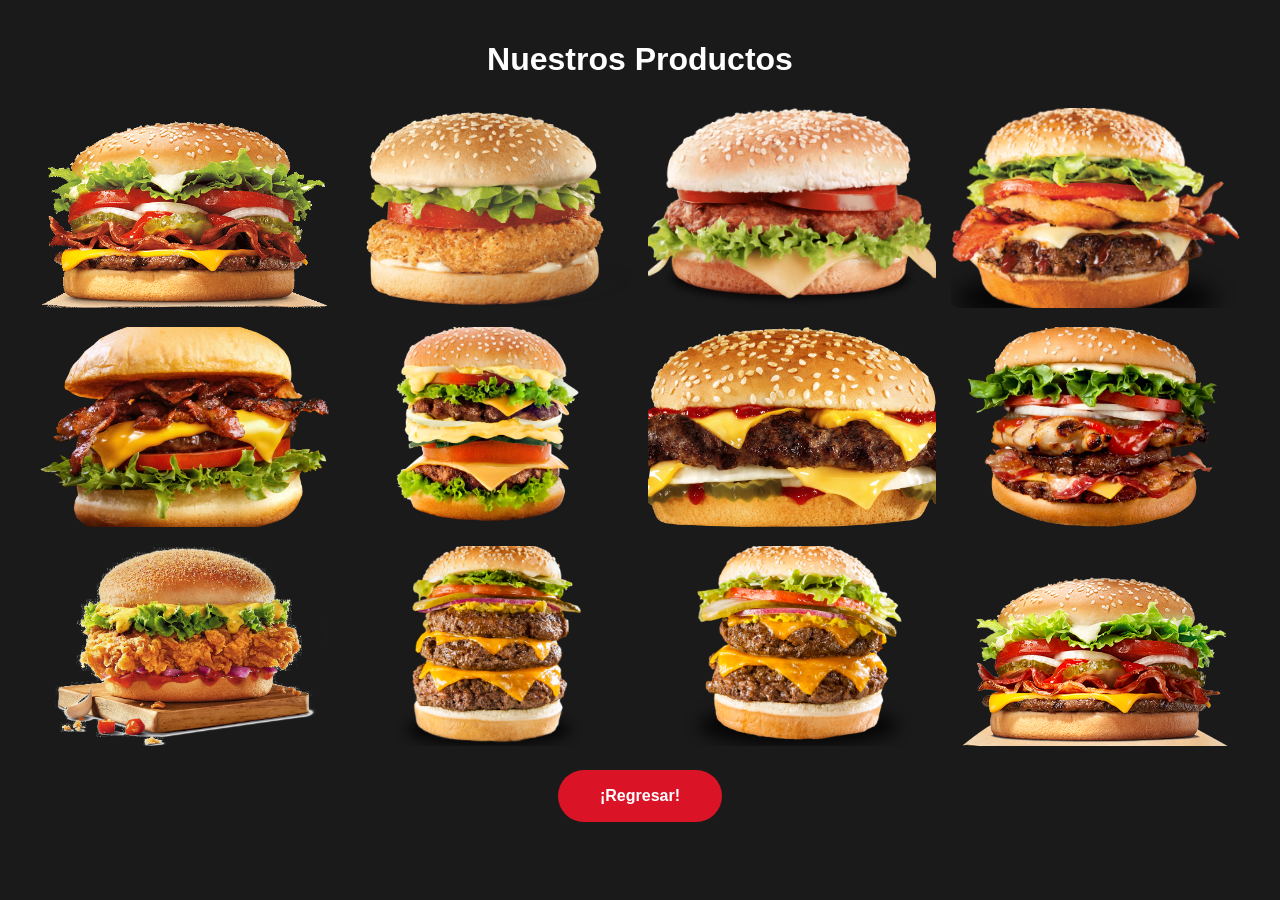
==== productos.html @ 5231ac80 "Add files via upload" ====
<!DOCTYPE html>
<html lang="es">
<head>
    <meta charset="UTF-8">
    <meta name="viewport" content="width=device-width, initial-scale=1.0">
    <title>Galería Grid sin JS</title>
    <style>
        /* Estilos generales */
        body {
            font-family: Arial, sans-serif;
            background-color: #1a1a1a;
            margin: 0;
            padding: 20px;
            color: #fff;
        }

        h1 {
            text-align: center;
            margin-bottom: 30px;
        }

        /* GRID DE IMÁGENES */
        .gallery-grid {
            display: grid;
            grid-template-columns: repeat(auto-fit, minmax(250px, 1fr));
            gap: 15px;
            max-width: 1200px;
            margin: 0 auto;
        }

        .gallery-item {
            width: 100%;
            height: 200px;
            object-fit: cover;
            border-radius: 8px;
            cursor: pointer;
            transition: transform 0.3s ease, box-shadow 0.3s ease;
        }

        .gallery-item:hover {
            transform: scale(1.03);
            box-shadow: 0 5px 15px rgba(255, 255, 255, 0.2);
        }

        /* MODAL (Ventana emergente) */
        .modal {
            display: none; /* Oculto por defecto */
            position: fixed;
            top: 0; left: 0; right: 0; bottom: 0;
            background-color: rgba(0, 0, 0, 0.85); /* Fondo oscuro general */
            z-index: 1000;
            justify-content: center;
            align-items: center;
        }

        /* MAGIA CSS: Muestra el modal cuando su ID coincide con el hash de la URL (#) */
        .modal:target {
            display: flex;
        }

        /* Área invisible para cerrar al hacer clic afuera */
        .close-overlay {
            position: absolute;
            top: 0; left: 0; right: 0; bottom: 0;
            cursor: default;
        }

        /* Contenido del Modal (Imagen + Texto) */
        .modal-content {
            position: relative;
            display: flex;
            flex-direction: row;
            max-width: 900px;
            width: 90%;
            height: 60vh;
            border-radius: 10px;
            overflow: hidden;
            box-shadow: 0 10px 30px rgba(131, 131, 131, 0.5);
            background: transparent;
            z-index: 1001;
        }

        .modal-image {
            width:  50%;
            object-fit: cover;
        }

        /* Caja de texto con transparencia al lado de la imagen */
        .modal-text {
            width: 40%;
            background-color: rgba(15, 15, 15, 0.7); /* Transparencia */
            backdrop-filter: blur(10px); /* Efecto cristal/desenfoque */
            padding: 30px;
            display: flex;
            flex-direction: column;
            justify-content: center;
            background: transparent;
        }

        .modal-text h2 {
            margin-top: 0;
            color: #4CAF50;
        }

        .modal-text p {
            line-height: 1.6;
            font-size: 1.1em;
        }

        /* Botón para cerrar */
        .close-btn {
            position: absolute;
            top: 15px;
            right: 20px;
            color: white;
            font-size: 30px;
            text-decoration: none;
            font-weight: bold;
            transition: color 0.3s;
            z-index: 1002;
        }

        .close-btn:hover {
            color: #ff4c4c;
        }

        /* Responsive para pantallas pequeñas */
        @media (max-width: 768px) {
            .modal-content {
                flex-direction: column;
                height: 80vh;
            }
            .modal-image {
                width: 100%;
                height: 50%;
            }
            .modal-text {
                width: 100%;
                height: 50%;
            }
        }
                .btn-pildora {
            border-radius: 50px;
        }
        .btn-pildora{
            display: inline-block; /* Permite aplicar padding y marging correctamente */
            text-decoration: none;
            background-color: #da1327;
            color: white;
            padding: 15px 40px; /* Relleno Horizontal */
            border-radius: 50px; /* crea el efecto redondeado de la pildora */
            font-weight: bold;
            border: 2px solid transparent;
            transition: 0.3s;
        }
        .btn-pildora:hover{
            background-color: white;
            color: #e22717;
            border:2px solid #5039e6;}
    </style>
</head>
<body>
    <h1>Nuestros Productos</h1>
    <div class="gallery-grid">
        <a href="#img1"><img src="img/h1.png" class="gallery-item" alt="Imagen 1"></a>
        <a href="#img2"><img src="img/h2.png" class="gallery-item" alt="Imagen 2"></a>
        <a href="#img3"><img src="img/h3.png" class="gallery-item" alt="Imagen 3"></a>
        <a href="#img4"><img src="img/h4-600x600.png" class="gallery-item" alt="Imagen 4"></a>
        <a href="#img5"><img src="img/h5.png" class="gallery-item" alt="Imagen 5"></a>
        <a href="#img6"><img src="img/h6-600x600.png" class="gallery-item" alt="Imagen 6"></a>
        <a href="#img7"><img src="img/h7.png" class="gallery-item" alt="Imagen 7"></a>
        <a href="#img8"><img src="img/h8.png" class="gallery-item" alt="Imagen 8"></a>
        <a href="#img9"><img src="img/h9.png" class="gallery-item" alt="Imagen 9"></a>
        <a href="#img10"><img src="img/h10-600x600.png" class="gallery-item" alt="Imagen 10"></a>
        <a href="#img11"><img src="img/h11-600x600.png" class="gallery-item" alt="Imagen 11"></a>
        <a href="#img12"><img src="img/h12.png" class="gallery-item" alt="Imagen 12"></a>
    </div>
    <div id="img1" class="modal">
        <a href="#" class="close-overlay"></a> <div class="modal-content">
            <img src="img/h1-300x300.png" class="modal-image" alt="Imagen 1">
            <div class="modal-text">
                <h2>Hamburguesa Especial con Pepinillos</h2>
                <p>Este es el párrafo descriptivo de la imagen 1. Esta caja tiene un color oscuro con transparencia y un ligero efecto de desenfoque por debajo (backdrop-filter) para que sea estéticamente moderno.</p>
            </div>
            <a href="#" class="close-btn">&times;</a> </div>
    </div>
    <div id="img2" class="modal">
        <a href="#" class="close-overlay"></a>
        <div class="modal-content">
            <img src="img/h2-300x300.png" class="modal-image" alt="Imagen 2">
            <div class="modal-text">
                <h2>Hambuerguesa de Pollo</h2>
                <p>Explorando paisajes naturales. Al utilizar puro CSS, nuestra web se mantiene rápida y libre de scripts adicionales, mejorando el rendimiento y la seguridad de la página.</p>
            </div>
            <a href="#" class="close-btn">&times;</a>
        </div>
    </div>
    <div id="img3" class="modal">
        <a href="#" class="close-overlay"></a>
        <div class="modal-content">
            <img src="img/h3-300x300.png" class="modal-image" alt="Imagen 3">
            <div class="modal-text">
                <h2>Hamburguesa de Pollo con Queso</h2>
                <p>Descripción detallada de la imagen número tres. El truco principal radica en la pseudo-clase `:target` que reacciona a los enlaces ancla.</p>
            </div>
            <a href="#" class="close-btn">&times;</a>
        </div>
    </div>

    <div id="img4" class="modal">
        <a href="#" class="close-overlay"></a>
        <div class="modal-content">
            <img src="img/h4-300x300.png" class="modal-image" alt="Imagen 4">
            <div class="modal-text">
                <h2>Imagen 4</h2>
                <p>Acompañando esta hermosa captura con un texto descriptivo situado a un lado sobre fondo translúcido.</p>
            </div>
            <a href="#" class="close-btn">&times;</a>
        </div>
    </div>

    <div id="img5" class="modal">
        <a href="#" class="close-overlay"></a>
        <div class="modal-content">
            <img src="img/h5-300x300.png" class="modal-image" alt="Imagen 5">
            <div class="modal-text">
                <h2>Imagen 5</h2>
                <p>La adaptación a pantallas móviles se logra con `@media queries` en CSS, cambiando la caja a formato columna (vertical).</p>
            </div>
            <a href="#" class="close-btn">&times;</a>
        </div>
    </div>

    <div id="img6" class="modal">
        <a href="#" class="close-overlay"></a>
        <div class="modal-content">
            <img src="img/h6-300x300.png" class="modal-image" alt="Imagen 6">
            <div class="modal-text">
                <h2>Imagen 6</h2>
                <p>Puedes cambiar las imágenes simplemente reemplazando los enlaces dentro de la etiqueta img correspondientes.</p>
            </div>
            <a href="#" class="close-btn">&times;</a>
        </div>
    </div>

    <div id="img7" class="modal">
        <a href="#" class="close-overlay"></a>
        <div class="modal-content">
            <img src="img/h7-300x300.png" class="modal-image" alt="Imagen 7">
            <div class="modal-text">
                <h2>Imagen 7</h2>
                <p>Información relevante sobre el elemento visual número siete, destacando tonos, colores y composición fotográfica.</p>
            </div>
            <a href="#" class="close-btn">&times;</a>
        </div>
    </div>

    <div id="img8" class="modal">
        <a href="#" class="close-overlay"></a>
        <div class="modal-content">
            <img src="img/h8-300x300.png" class="modal-image" alt="Imagen 8">
            <div class="modal-text">
                <h2>Imagen 8</h2>
                <p>Otro ejemplo de cómo el texto fluye dentro de su propio espacio del 40% del ancho mientras la imagen ocupa el 60% restante.</p>
            </div>
            <a href="#" class="close-btn">&times;</a>
        </div>
    </div>

    <div id="img9" class="modal">
        <a href="#" class="close-overlay"></a>
        <div class="modal-content">
            <img src="img/h9-300x300.png" class="modal-image" alt="Imagen 9">
            <div class="modal-text">
                <h2>Imagen 9</h2>
                <p>Recuerda que al hacer clic fuera del recuadro principal, el modal se cerrará automáticamente debido a la capa invisible llamada 'close-overlay'.</p>
            </div>
            <a href="#" class="close-btn">&times;</a>
        </div>
    </div>

    <div id="img10" class="modal">
        <a href="#" class="close-overlay"></a>
        <div class="modal-content">
            <img src="img/h10-300x300.png" class="modal-image" alt="Imagen 10">
            <div class="modal-text">
                <h2>Imagen 10</h2>
                <p>Acercándonos al final de nuestra galería. Todo sin una sola línea de código JavaScript.</p>
            </div>
            <a href="#" class="close-btn">&times;</a>
        </div>
    </div>

    <div id="img11" class="modal">
        <a href="#" class="close-overlay"></a>
        <div class="modal-content">
            <img src="img/h11-300x300.png" class="modal-image" alt="Imagen 11">
            <div class="modal-text">
                <h2>Imagen 11</h2>
                <p>Las animaciones sutiles (hover) sobre las miniaturas dan a la página web un aspecto muy profesional e interactivo.</p>
            </div>
            <a href="#" class="close-btn">&times;</a>
        </div>
    </div>

    <div id="img12" class="modal">
        <a href="#" class="close-overlay"></a>
        <div class="modal-content">
            <img src="img/h12-300X300.png" class="modal-image" alt="Imagen 12">
            <div class="modal-text">
                <h2>Imagen 12</h2>
                <p>Última imagen de la demostración. Lista para ser sustituida por las fotografías de tu propio proyecto o portafolio.</p>
            </div>
            <a href="#" class="close-btn">&times;</a>
        </div>
    </div>
        <div style="text-align: center;">

        <div style="text-align: center; padding: 20px;">
            <a href="index.html" class="btn-pildora">¡Regresar!</a>
        </div>
    </div>

</body>
</html>
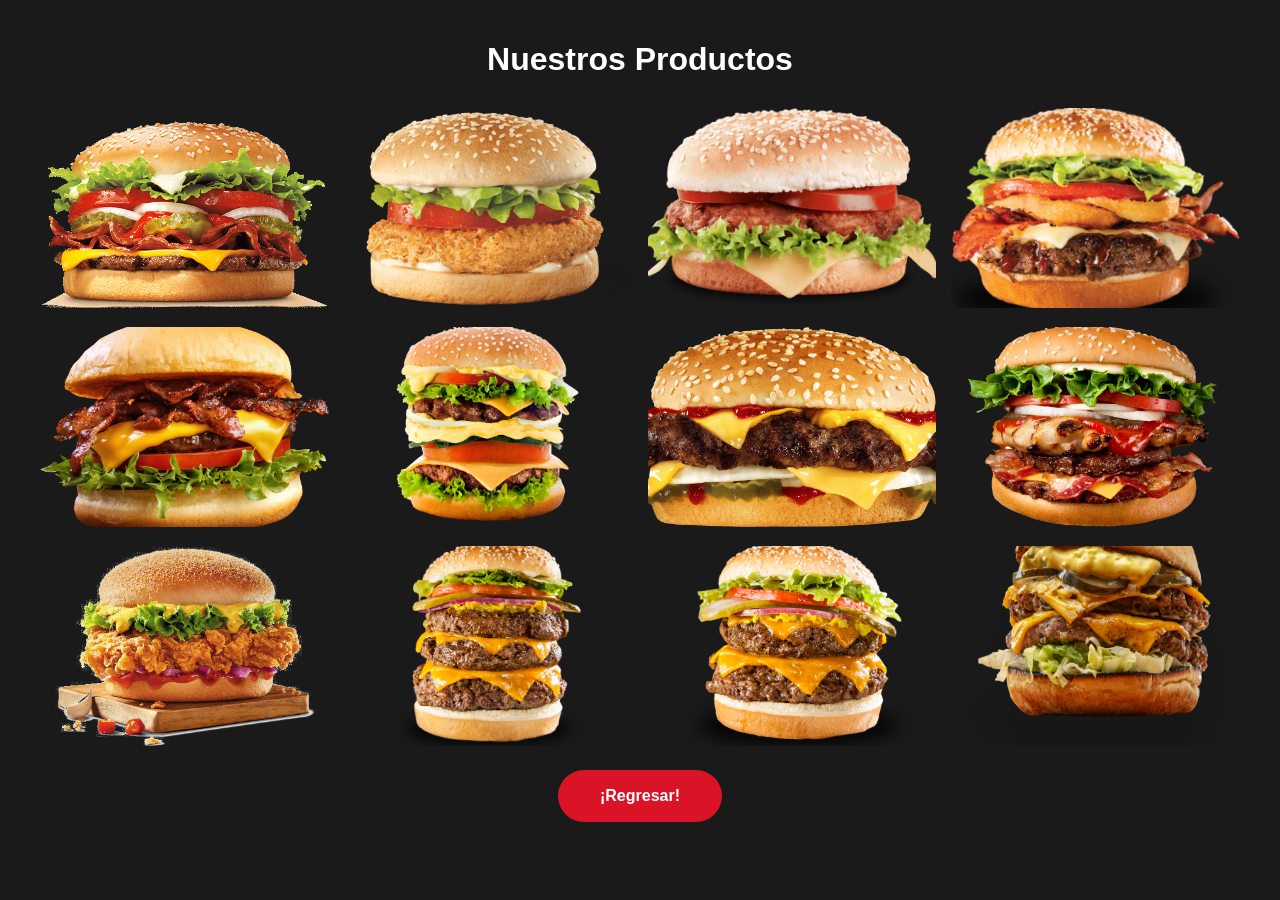
==== commit 381a2a40: "Update productos.html" ====
--- a/productos.html
+++ b/productos.html
@@ -106,6 +106,12 @@
             line-height: 1.6;
             font-size: 1.1em;
         }
+        .modal-text span {
+            line-height: 1.6;
+            font-size: 3em;
+            color: #4CAF50;
+            text-align: right;
+        }
 
         /* Botón para cerrar */
         .close-btn {
@@ -138,6 +144,7 @@
                 width: 100%;
                 height: 50%;
             }
+            
         }
                 .btn-pildora {
             border-radius: 50px;
@@ -173,14 +180,15 @@
         <a href="#img9"><img src="img/h9.png" class="gallery-item" alt="Imagen 9"></a>
         <a href="#img10"><img src="img/h10-600x600.png" class="gallery-item" alt="Imagen 10"></a>
         <a href="#img11"><img src="img/h11-600x600.png" class="gallery-item" alt="Imagen 11"></a>
-        <a href="#img12"><img src="img/h12.png" class="gallery-item" alt="Imagen 12"></a>
+        <a href="#img12"><img src="img/c1.png" class="gallery-item" alt="Imagen 12"></a>
     </div>
     <div id="img1" class="modal">
         <a href="#" class="close-overlay"></a> <div class="modal-content">
             <img src="img/h1-300x300.png" class="modal-image" alt="Imagen 1">
             <div class="modal-text">
-                <h2>Hamburguesa Especial con Pepinillos</h2>
-                <p>Este es el párrafo descriptivo de la imagen 1. Esta caja tiene un color oscuro con transparencia y un ligero efecto de desenfoque por debajo (backdrop-filter) para que sea estéticamente moderno.</p>
+                <h2>La Bacon & Cheese Supreme</h2>
+                <p>Jugosa carne de res a la parrilla con queso fundido y bacon crujiente. Acompañada de lechuga fresca, tomate, cebolla, pepinillos y mayonesa, servida en pan de sésamo tostado.</p>
+                <span>$8</span>
             </div>
             <a href="#" class="close-btn">&times;</a> </div>
     </div>
@@ -189,8 +197,9 @@
         <div class="modal-content">
             <img src="img/h2-300x300.png" class="modal-image" alt="Imagen 2">
             <div class="modal-text">
-                <h2>Hambuerguesa de Pollo</h2>
-                <p>Explorando paisajes naturales. Al utilizar puro CSS, nuestra web se mantiene rápida y libre de scripts adicionales, mejorando el rendimiento y la seguridad de la página.</p>
+                <h2>Crispy Chicken Clásica</h2>
+                <p>Pechuga de pollo crujiente, lechuga fresca, tomate y mayonesa clásica en pan de sésamo..</p>
+                <span>$7</span>
             </div>
             <a href="#" class="close-btn">&times;</a>
         </div>
@@ -200,8 +209,9 @@
         <div class="modal-content">
             <img src="img/h3-300x300.png" class="modal-image" alt="Imagen 3">
             <div class="modal-text">
-                <h2>Hamburguesa de Pollo con Queso</h2>
-                <p>Descripción detallada de la imagen número tres. El truco principal radica en la pseudo-clase `:target` que reacciona a los enlaces ancla.</p>
+                <h2>La Crispy Cheese</h2>
+                <p>Medallón crujiente, loncha de queso, lechuga fresca y tomate en pan de sésamo.</p>
+                <span>$7</span>
             </div>
             <a href="#" class="close-btn">&times;</a>
         </div>
@@ -212,8 +222,9 @@
         <div class="modal-content">
             <img src="img/h4-300x300.png" class="modal-image" alt="Imagen 4">
             <div class="modal-text">
-                <h2>Imagen 4</h2>
-                <p>Acompañando esta hermosa captura con un texto descriptivo situado a un lado sobre fondo translúcido.</p>
+                <h2>La Rodeo BBQ</h2>
+                <p>Carne a la parrilla bañada en salsa BBQ, queso blanco fundido, tocineta crujiente, aros de cebolla, tomate y lechuga en pan de sésamo.</p>
+                <span>$8.50</span>
             </div>
             <a href="#" class="close-btn">&times;</a>
         </div>
@@ -224,8 +235,9 @@
         <div class="modal-content">
             <img src="img/h5-300x300.png" class="modal-image" alt="Imagen 5">
             <div class="modal-text">
-                <h2>Imagen 5</h2>
-                <p>La adaptación a pantallas móviles se logra con `@media queries` en CSS, cambiando la caja a formato columna (vertical).</p>
+                <h2>La Súper Pollo-Res</h2>
+                <p>Un impresionante festín con pechuga de pollo a la parrilla, carne de res, tocino, queso fundido, vegetales frescos (lechuga, tomate, cebolla, pepinillos) y salsa barbacoa en pan de sésamo.</p>
+                <span>$14.50</span>
             </div>
             <a href="#" class="close-btn">&times;</a>
         </div>
@@ -236,8 +248,9 @@
         <div class="modal-content">
             <img src="img/h6-300x300.png" class="modal-image" alt="Imagen 6">
             <div class="modal-text">
-                <h2>Imagen 6</h2>
-                <p>Puedes cambiar las imágenes simplemente reemplazando los enlaces dentro de la etiqueta img correspondientes.</p>
+                <h2>La Mega Doble</h2>
+                <p>Doble carne a la parrilla, doble porción de queso fundido, lechuga, tomate, cebolla y salsa especial en pan de sésamo.</p>
+                <span>$10</span>
             </div>
             <a href="#" class="close-btn">&times;</a>
         </div>
@@ -248,8 +261,9 @@
         <div class="modal-content">
             <img src="img/h7-300x300.png" class="modal-image" alt="Imagen 7">
             <div class="modal-text">
-                <h2>Imagen 7</h2>
-                <p>Información relevante sobre el elemento visual número siete, destacando tonos, colores y composición fotográfica.</p>
+                <h2>La Cheeseburger Clásica</h2>
+                <p>Jugosa carne de res a la parrilla con doble queso fundido, pepinillos, cebolla fresca, kétchup y mostaza en pan de sésamo.</p>
+                <span>$6.50</span>
             </div>
             <a href="#" class="close-btn">&times;</a>
         </div>
@@ -260,8 +274,9 @@
         <div class="modal-content">
             <img src="img/h8-300x300.png" class="modal-image" alt="Imagen 8">
             <div class="modal-text">
-                <h2>Imagen 8</h2>
-                <p>Otro ejemplo de cómo el texto fluye dentro de su propio espacio del 40% del ancho mientras la imagen ocupa el 60% restante.</p>
+                <h2>La Súper Mixta</h2>
+                <p>Pechuga a la parrilla, doble carne de res, tocineta, queso fundido, vegetales frescos y aderezos en pan de sésamo.</p>
+                <span>$14.50</span>
             </div>
             <a href="#" class="close-btn">&times;</a>
         </div>
@@ -272,8 +287,9 @@
         <div class="modal-content">
             <img src="img/h9-300x300.png" class="modal-image" alt="Imagen 9">
             <div class="modal-text">
-                <h2>Imagen 9</h2>
-                <p>Recuerda que al hacer clic fuera del recuadro principal, el modal se cerrará automáticamente debido a la capa invisible llamada 'close-overlay'.</p>
+                <h2>Sándwich de Pollo Frito Supremo del Chef</h2>
+                <p>Pechuga de pollo frito premium y ultra-crujiente, lechuga de hoja verde, cebolla morada fresca, mostaza de ajo casera y salsa de chile suave, servido en un panecillo artesanal.</p>
+                <span>$16</span>
             </div>
             <a href="#" class="close-btn">&times;</a>
         </div>
@@ -284,8 +300,9 @@
         <div class="modal-content">
             <img src="img/h10-300x300.png" class="modal-image" alt="Imagen 10">
             <div class="modal-text">
-                <h2>Imagen 10</h2>
-                <p>Acercándonos al final de nuestra galería. Todo sin una sola línea de código JavaScript.</p>
+                <h2>La Giga-Triple Cheddar Supreme</h2>
+                <p>Tres patis de carne a la parrilla, triple queso cheddar fundido, lechuga, tomate, cebolla morada y pepinillos en pan de sésamo.</p>
+                <span>$16</span>
             </div>
             <a href="#" class="close-btn">&times;</a>
         </div>
@@ -296,8 +313,9 @@
         <div class="modal-content">
             <img src="img/h11-300x300.png" class="modal-image" alt="Imagen 11">
             <div class="modal-text">
-                <h2>Imagen 11</h2>
-                <p>Las animaciones sutiles (hover) sobre las miniaturas dan a la página web un aspecto muy profesional e interactivo.</p>
+                <h2>La Doble Cheddar Supreme</h2>
+                <p>Doble carne de res a la parrilla, doble porción de queso cheddar fundido, lechuga fresca, tomate, cebolla morada y pepinillos en pan de sésamo.</p>
+                <span>$11</span>
             </div>
             <a href="#" class="close-btn">&times;</a>
         </div>
@@ -306,10 +324,11 @@
     <div id="img12" class="modal">
         <a href="#" class="close-overlay"></a>
         <div class="modal-content">
-            <img src="img/h12-300X300.png" class="modal-image" alt="Imagen 12">
-            <div class="modal-text">
-                <h2>Imagen 12</h2>
-                <p>Última imagen de la demostración. Lista para ser sustituida por las fotografías de tu propio proyecto o portafolio.</p>
+            <img src="img/c1.png" class="modal-image" alt="Imagen 12">
+            <div class="modal-text">
+                <h2>La Doble Artesanal</h2>
+                <p>Doble carne jugosa a la plancha con costra crujiente, abundante queso fundido, pepinillos, lechuga fresca y salsa especial en suave pan artesanal tostado.</p>
+                <span>$10</span>
             </div>
             <a href="#" class="close-btn">&times;</a>
         </div>
@@ -322,4 +341,4 @@
     </div>
 
 </body>
-</html>+</html>
